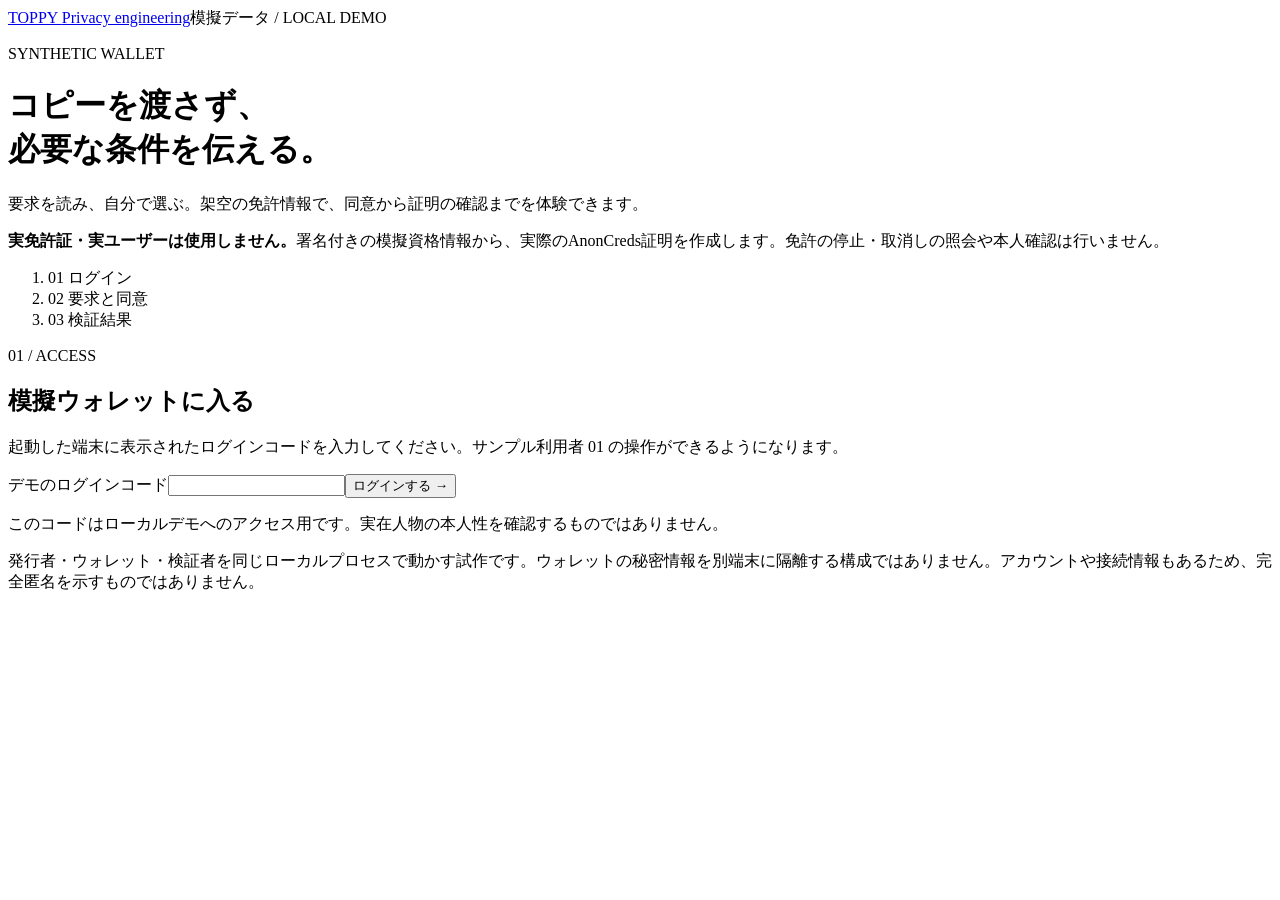
==== web/index.html @ 09ee8ba2 "feat(service): add synthetic wallet consent and proof API" ====
<!doctype html>
<html lang="ja">
<head>
  <meta charset="utf-8">
  <meta name="viewport" content="width=device-width, initial-scale=1">
  <title>Toppy | 条件だけを伝えるウォレット</title>
  <link rel="stylesheet" href="/style.css">
  <script src="/app.js" defer></script>
</head>
<body>
  <header><a class="brand" href="/">TOPPY <span>Privacy engineering</span></a><span class="badge">模擬データ / LOCAL DEMO</span></header>
  <main>
    <div class="intro"><p class="eyebrow">SYNTHETIC WALLET</p><h1>コピーを渡さず、<br>必要な条件を伝える。</h1><p>要求を読み、自分で選ぶ。架空の免許情報で、同意から証明の確認までを体験できます。</p></div>
    <aside class="notice"><strong>実免許証・実ユーザーは使用しません。</strong>署名付きの模擬資格情報から、実際のAnonCreds証明を作成します。免許の停止・取消しの照会や本人確認は行いません。</aside>
    <ol class="steps" aria-label="操作の流れ"><li id="step-login" aria-current="step">01 <span>ログイン</span></li><li id="step-consent">02 <span>要求と同意</span></li><li id="step-result">03 <span>検証結果</span></li></ol>
    <p id="message" class="message" role="status" aria-live="polite"></p>
    <section id="login-panel" class="card">
      <p class="eyebrow">01 / ACCESS</p><h2>模擬ウォレットに入る</h2>
      <p>起動した端末に表示されたログインコードを入力してください。サンプル利用者 01 の操作ができるようになります。</p>
      <form id="login-form"><label for="login-code">デモのログインコード</label><input id="login-code" type="password" maxlength="64" autocomplete="off" required spellcheck="false"><button type="submit">ログインする <span aria-hidden="true">→</span></button></form>
      <p class="muted">このコードはローカルデモへのアクセス用です。実在人物の本人性を確認するものではありません。</p>
    </section>
    <section id="wallet-panel" class="card" hidden>
      <div class="card-top"><p class="eyebrow">02 / YOUR WALLET</p><button id="logout" class="text-button">ログアウト</button></div>
      <h2>サンプル利用者 01</h2><p>架空のカーシェア受付から、利用予定日の条件確認を受け取ります。</p>
      <div class="credential"><span class="credential-icon" aria-hidden="true">◇</span><div><strong>運転資格 · 模擬資格情報</strong><p>架空の発行者による署名付きデータ</p></div><span class="badge">DEMO</span></div>
      <button id="new-request">確認要求を受け取る <span aria-hidden="true">→</span></button>
      <div id="request-panel" hidden>
        <hr><h3>この要求に同意しますか？</h3>
        <dl class="details"><div><dt>確認する相手</dt><dd id="verifier"></dd></div><div><dt>目的</dt><dd id="purpose"></dd></div><div><dt>利用予定日</dt><dd id="service-day"></dd></div><div><dt>要求の期限</dt><dd id="expires"></dd></div></dl>
        <div class="disclosures"><div><h4>相手が確認する条件</h4><ul><li>普通車の運転資格属性が 1 以上</li><li>記録された有効期限が利用予定日以降</li></ul></div><div><h4>証明に含めない属性値</h4><p>氏名・住所・生年月日・免許証番号・有効期限の具体的な日付</p></div></div>
        <p class="muted">相手に渡るのは証明、発行者・資格情報定義の識別子、要求IDです。条件の成立も伝わります。相手は宛先、セッション、利用予定日、期限と使用済み状態を管理します。</p>
        <details><summary>要求の詳細を確認する</summary><pre id="request-json"></pre></details>
        <div class="actions"><button id="approve">同意して証明を送る</button><button id="deny" class="secondary">同意しない</button></div>
      </div>
    </section>
    <section id="result-panel" class="card" hidden tabindex="-1"><p class="eyebrow">03 / RESULT</p><h2 id="result-title"></h2><p id="result-description"></p><p id="result-limit" class="muted"></p><details id="proof-details" hidden><summary>実際に送った証明を見る</summary><pre id="proof-json"></pre></details></section>
    <footer>発行者・ウォレット・検証者を同じローカルプロセスで動かす試作です。ウォレットの秘密情報を別端末に隔離する構成ではありません。アカウントや接続情報もあるため、完全匿名を示すものではありません。</footer>
  </main>
</body>
</html>
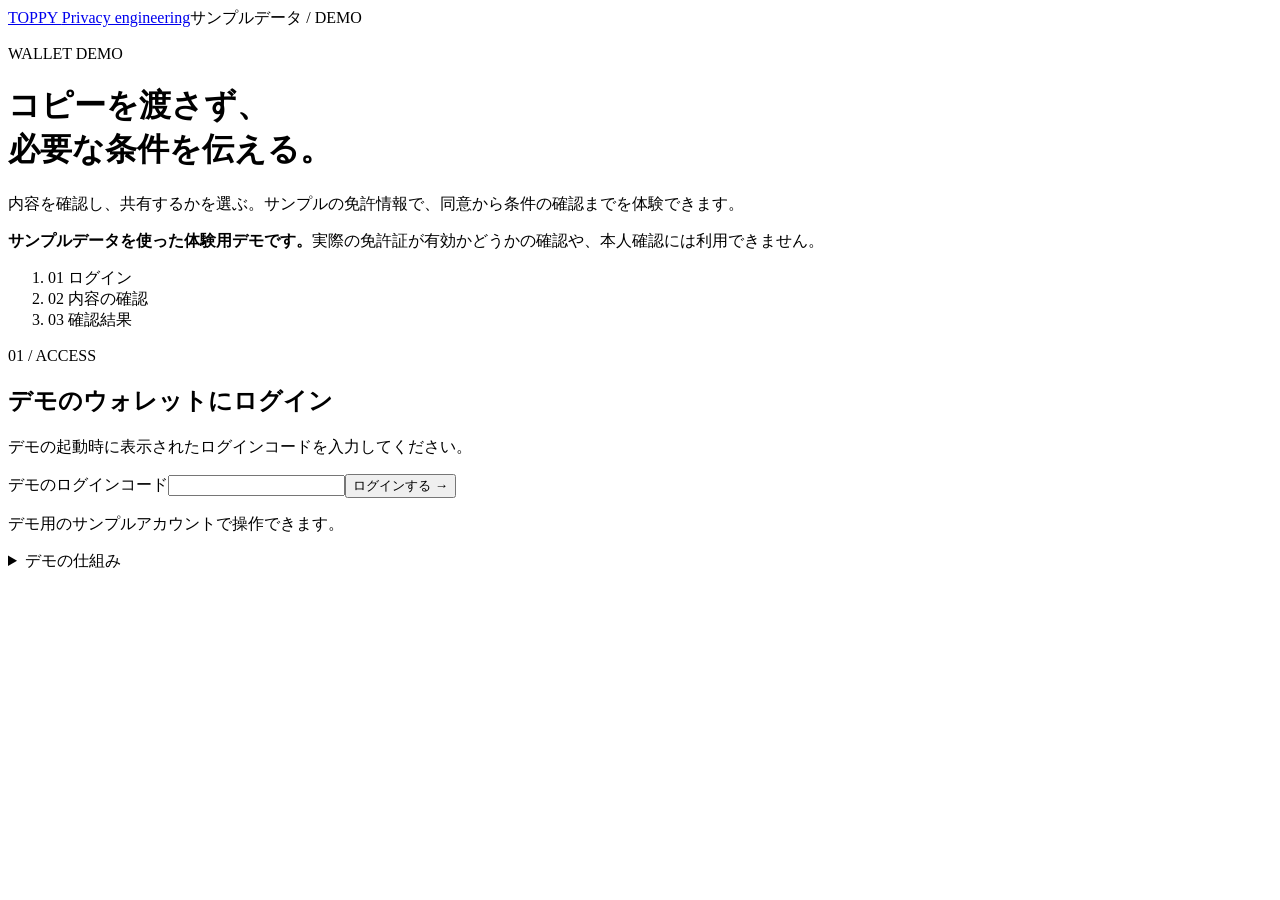
==== commit d684c171: "fix(ui): clarify Japanese confirmation and sharing copy" ====
--- a/web/index.html
+++ b/web/index.html
@@ -8,34 +8,34 @@
   <script src="/app.js" defer></script>
 </head>
 <body>
-  <header><a class="brand" href="/">TOPPY <span>Privacy engineering</span></a><span class="badge">模擬データ / LOCAL DEMO</span></header>
+  <header><a class="brand" href="/">TOPPY <span>Privacy engineering</span></a><span class="badge">サンプルデータ / DEMO</span></header>
   <main>
-    <div class="intro"><p class="eyebrow">SYNTHETIC WALLET</p><h1>コピーを渡さず、<br>必要な条件を伝える。</h1><p>要求を読み、自分で選ぶ。架空の免許情報で、同意から証明の確認までを体験できます。</p></div>
-    <aside class="notice"><strong>実免許証・実ユーザーは使用しません。</strong>署名付きの模擬資格情報から、実際のAnonCreds証明を作成します。免許の停止・取消しの照会や本人確認は行いません。</aside>
-    <ol class="steps" aria-label="操作の流れ"><li id="step-login" aria-current="step">01 <span>ログイン</span></li><li id="step-consent">02 <span>要求と同意</span></li><li id="step-result">03 <span>検証結果</span></li></ol>
+    <div class="intro"><p class="eyebrow">WALLET DEMO</p><h1>コピーを渡さず、<br>必要な条件を伝える。</h1><p>内容を確認し、共有するかを選ぶ。サンプルの免許情報で、同意から条件の確認までを体験できます。</p></div>
+    <aside class="notice"><strong>サンプルデータを使った体験用デモです。</strong>実際の免許証が有効かどうかの確認や、本人確認には利用できません。</aside>
+    <ol class="steps" aria-label="操作の流れ"><li id="step-login" aria-current="step">01 <span>ログイン</span></li><li id="step-consent">02 <span>内容の確認</span></li><li id="step-result">03 <span>確認結果</span></li></ol>
     <p id="message" class="message" role="status" aria-live="polite"></p>
     <section id="login-panel" class="card">
-      <p class="eyebrow">01 / ACCESS</p><h2>模擬ウォレットに入る</h2>
-      <p>起動した端末に表示されたログインコードを入力してください。サンプル利用者 01 の操作ができるようになります。</p>
+      <p class="eyebrow">01 / ACCESS</p><h2>デモのウォレットにログイン</h2>
+      <p>デモの起動時に表示されたログインコードを入力してください。</p>
       <form id="login-form"><label for="login-code">デモのログインコード</label><input id="login-code" type="password" maxlength="64" autocomplete="off" required spellcheck="false"><button type="submit">ログインする <span aria-hidden="true">→</span></button></form>
-      <p class="muted">このコードはローカルデモへのアクセス用です。実在人物の本人性を確認するものではありません。</p>
+      <p class="muted">デモ用のサンプルアカウントで操作できます。</p>
     </section>
     <section id="wallet-panel" class="card" hidden>
       <div class="card-top"><p class="eyebrow">02 / YOUR WALLET</p><button id="logout" class="text-button">ログアウト</button></div>
-      <h2>サンプル利用者 01</h2><p>架空のカーシェア受付から、利用予定日の条件確認を受け取ります。</p>
-      <div class="credential"><span class="credential-icon" aria-hidden="true">◇</span><div><strong>運転資格 · 模擬資格情報</strong><p>架空の発行者による署名付きデータ</p></div><span class="badge">DEMO</span></div>
-      <button id="new-request">確認要求を受け取る <span aria-hidden="true">→</span></button>
+      <h2>サンプル利用者 01</h2><p>デモのカーシェア受付から、利用予定日の確認内容が届きます。</p>
+      <div class="credential"><span class="credential-icon" aria-hidden="true">◇</span><div><strong>サンプルの免許情報</strong><p>デモ用の発行元が署名したデータ</p></div><span class="badge">DEMO</span></div>
+      <button id="new-request">確認内容を受け取る <span aria-hidden="true">→</span></button>
       <div id="request-panel" hidden>
-        <hr><h3>この要求に同意しますか？</h3>
-        <dl class="details"><div><dt>確認する相手</dt><dd id="verifier"></dd></div><div><dt>目的</dt><dd id="purpose"></dd></div><div><dt>利用予定日</dt><dd id="service-day"></dd></div><div><dt>要求の期限</dt><dd id="expires"></dd></div></dl>
-        <div class="disclosures"><div><h4>相手が確認する条件</h4><ul><li>普通車の運転資格属性が 1 以上</li><li>記録された有効期限が利用予定日以降</li></ul></div><div><h4>証明に含めない属性値</h4><p>氏名・住所・生年月日・免許証番号・有効期限の具体的な日付</p></div></div>
-        <p class="muted">相手に渡るのは証明、発行者・資格情報定義の識別子、要求IDです。条件の成立も伝わります。相手は宛先、セッション、利用予定日、期限と使用済み状態を管理します。</p>
-        <details><summary>要求の詳細を確認する</summary><pre id="request-json"></pre></details>
-        <div class="actions"><button id="approve">同意して証明を送る</button><button id="deny" class="secondary">同意しない</button></div>
+        <hr><h3>この内容で共有しますか？</h3>
+        <dl class="details"><div><dt>送信先</dt><dd id="verifier"></dd></div><div><dt>目的</dt><dd id="purpose"></dd></div><div><dt>利用予定日</dt><dd id="service-day"></dd></div><div><dt>操作の期限</dt><dd id="expires"></dd></div></dl>
+        <div class="disclosures"><div><h4>受付が確認する条件</h4><ul><li>サンプルデータに普通車の運転資格が登録されていること</li><li>登録された有効期限が利用予定日以降であること</li></ul></div><div><h4>証明に含めない情報</h4><p>氏名・住所・生年月日・免許証番号・有効期限の具体的な日付</p></div></div>
+        <p class="muted">共有すると、条件を満たすことを示す証明と、照合に使う識別子が受付に伝わります。</p>
+        <details><summary>確認内容の詳細</summary><p class="muted">受付には発行者・資格情報定義の識別子と確認IDも伝わります。受付は宛先、セッション、利用予定日、期限と使用済み状態を管理します。</p><pre id="request-json"></pre></details>
+        <div class="actions"><button id="approve">同意して共有する</button><button id="deny" class="secondary">今回は共有しない</button></div>
       </div>
     </section>
     <section id="result-panel" class="card" hidden tabindex="-1"><p class="eyebrow">03 / RESULT</p><h2 id="result-title"></h2><p id="result-description"></p><p id="result-limit" class="muted"></p><details id="proof-details" hidden><summary>実際に送った証明を見る</summary><pre id="proof-json"></pre></details></section>
-    <footer>発行者・ウォレット・検証者を同じローカルプロセスで動かす試作です。ウォレットの秘密情報を別端末に隔離する構成ではありません。アカウントや接続情報もあるため、完全匿名を示すものではありません。</footer>
+    <footer><details><summary>デモの仕組み</summary><p>この版では、発行元・ウォレット・受付を、お使いのパソコン内の一つのプログラムで動かします。ウォレットの保存情報は別端末に隔離していません。アカウントや接続に関する情報も扱います。</p></details></footer>
   </main>
 </body>
 </html>
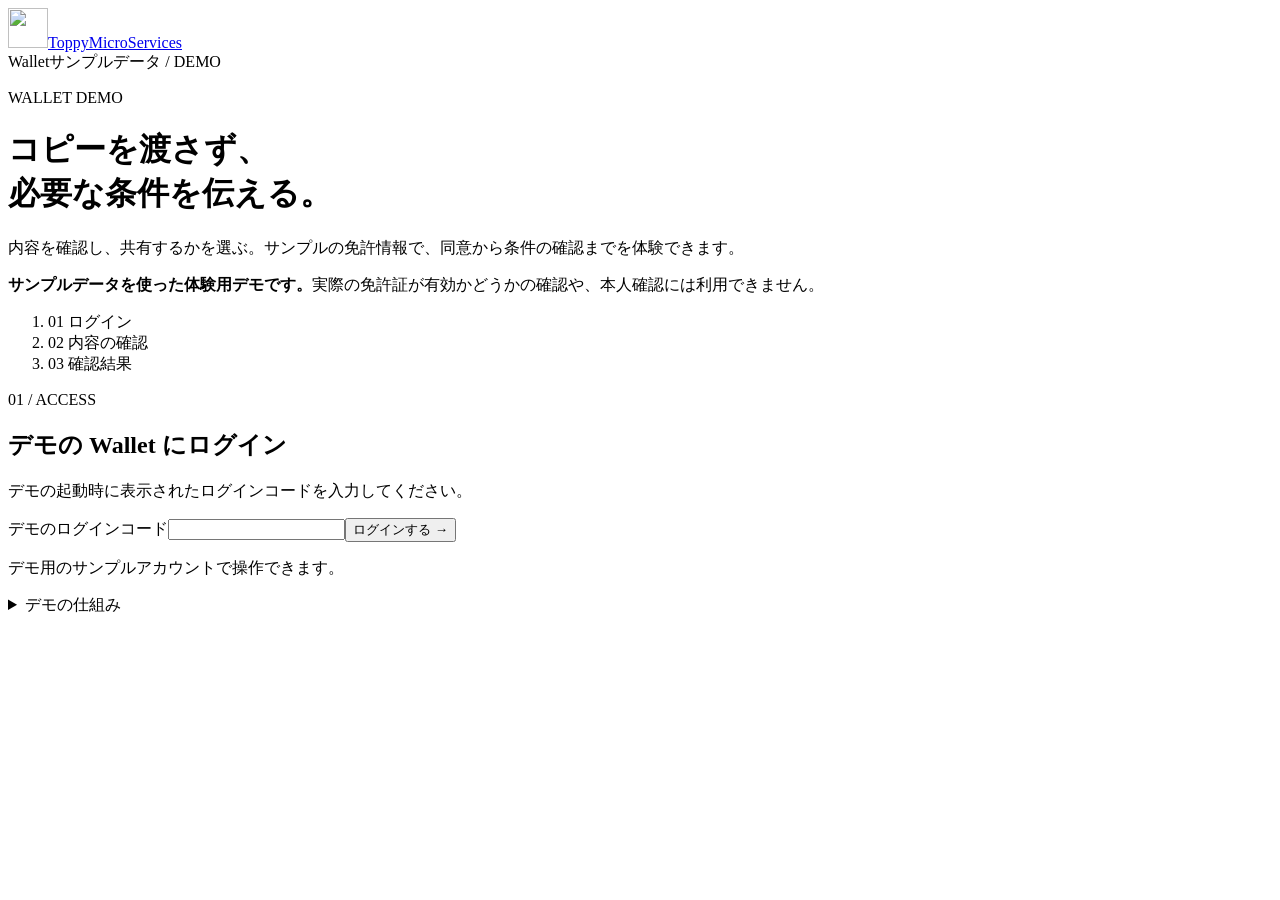
==== commit 03ac0552: "fix(ui): unify Toppy branding and Wallet labels" ====
--- a/web/index.html
+++ b/web/index.html
@@ -3,19 +3,20 @@
 <head>
   <meta charset="utf-8">
   <meta name="viewport" content="width=device-width, initial-scale=1">
-  <title>Toppy | 条件だけを伝えるウォレット</title>
+  <title>Toppy | 条件だけを伝える Wallet</title>
+  <link rel="stylesheet" href="/brand.css">
   <link rel="stylesheet" href="/style.css">
   <script src="/app.js" defer></script>
 </head>
 <body>
-  <header><a class="brand" href="/">TOPPY <span>Privacy engineering</span></a><span class="badge">サンプルデータ / DEMO</span></header>
+  <header><a class="brand" href="/" aria-label="ToppyMicroServices"><img class="brand-logo" src="/toppy-logo.png" alt="" width="40" height="40"><span>ToppyMicroServices</span></a><div class="header-meta"><span class="page-role">Wallet</span><span class="badge">サンプルデータ / DEMO</span></div></header>
   <main>
     <div class="intro"><p class="eyebrow">WALLET DEMO</p><h1>コピーを渡さず、<br>必要な条件を伝える。</h1><p>内容を確認し、共有するかを選ぶ。サンプルの免許情報で、同意から条件の確認までを体験できます。</p></div>
     <aside class="notice"><strong>サンプルデータを使った体験用デモです。</strong>実際の免許証が有効かどうかの確認や、本人確認には利用できません。</aside>
     <ol class="steps" aria-label="操作の流れ"><li id="step-login" aria-current="step">01 <span>ログイン</span></li><li id="step-consent">02 <span>内容の確認</span></li><li id="step-result">03 <span>確認結果</span></li></ol>
     <p id="message" class="message" role="status" aria-live="polite"></p>
     <section id="login-panel" class="card">
-      <p class="eyebrow">01 / ACCESS</p><h2>デモのウォレットにログイン</h2>
+      <p class="eyebrow">01 / ACCESS</p><h2>デモの Wallet にログイン</h2>
       <p>デモの起動時に表示されたログインコードを入力してください。</p>
       <form id="login-form"><label for="login-code">デモのログインコード</label><input id="login-code" type="password" maxlength="64" autocomplete="off" required spellcheck="false"><button type="submit">ログインする <span aria-hidden="true">→</span></button></form>
       <p class="muted">デモ用のサンプルアカウントで操作できます。</p>
@@ -35,7 +36,7 @@
       </div>
     </section>
     <section id="result-panel" class="card" hidden tabindex="-1"><p class="eyebrow">03 / RESULT</p><h2 id="result-title"></h2><p id="result-description"></p><p id="result-limit" class="muted"></p><details id="proof-details" hidden><summary>実際に送った証明を見る</summary><pre id="proof-json"></pre></details></section>
-    <footer><details><summary>デモの仕組み</summary><p>この版では、発行元・ウォレット・受付を、お使いのパソコン内の一つのプログラムで動かします。ウォレットの保存情報は別端末に隔離していません。アカウントや接続に関する情報も扱います。</p></details></footer>
+    <footer><details><summary>デモの仕組み</summary><p>この版では、発行元・Wallet・受付を、お使いのパソコン内の一つのプログラムで動かします。Wallet の保存情報は別端末に隔離していません。アカウントや接続に関する情報も扱います。</p></details></footer>
   </main>
 </body>
 </html>
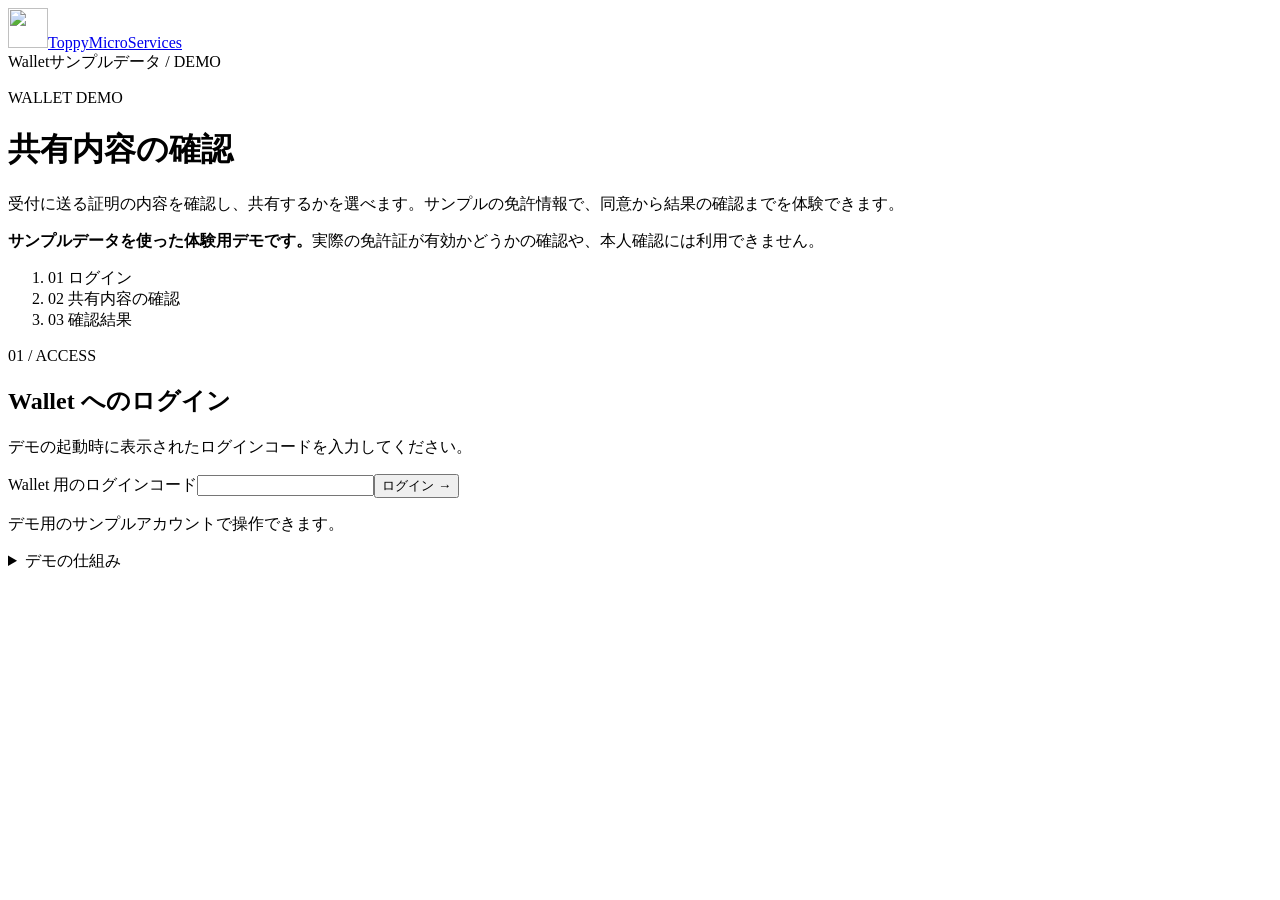
==== commit fbe2796c: "fix(ui): apply scoped copy standards across demo screens" ====
--- a/web/index.html
+++ b/web/index.html
@@ -3,7 +3,7 @@
 <head>
   <meta charset="utf-8">
   <meta name="viewport" content="width=device-width, initial-scale=1">
-  <title>Toppy | 条件だけを伝える Wallet</title>
+  <title>Wallet | 共有内容の確認</title>
   <link rel="stylesheet" href="/brand.css">
   <link rel="stylesheet" href="/style.css">
   <script src="/app.js" defer></script>
@@ -11,31 +11,31 @@
 <body>
   <header><a class="brand" href="/" aria-label="ToppyMicroServices"><img class="brand-logo" src="/toppy-logo.png" alt="" width="40" height="40"><span>ToppyMicroServices</span></a><div class="header-meta"><span class="page-role">Wallet</span><span class="badge">サンプルデータ / DEMO</span></div></header>
   <main>
-    <div class="intro"><p class="eyebrow">WALLET DEMO</p><h1>コピーを渡さず、<br>必要な条件を伝える。</h1><p>内容を確認し、共有するかを選ぶ。サンプルの免許情報で、同意から条件の確認までを体験できます。</p></div>
+    <div class="intro"><p class="eyebrow">WALLET DEMO</p><h1>共有内容の確認</h1><p>受付に送る証明の内容を確認し、共有するかを選べます。サンプルの免許情報で、同意から結果の確認までを体験できます。</p></div>
     <aside class="notice"><strong>サンプルデータを使った体験用デモです。</strong>実際の免許証が有効かどうかの確認や、本人確認には利用できません。</aside>
-    <ol class="steps" aria-label="操作の流れ"><li id="step-login" aria-current="step">01 <span>ログイン</span></li><li id="step-consent">02 <span>内容の確認</span></li><li id="step-result">03 <span>確認結果</span></li></ol>
+    <ol class="steps" aria-label="操作の流れ"><li id="step-login" aria-current="step">01 <span>ログイン</span></li><li id="step-consent">02 <span>共有内容の確認</span></li><li id="step-result">03 <span>確認結果</span></li></ol>
     <p id="message" class="message" role="status" aria-live="polite"></p>
     <section id="login-panel" class="card">
-      <p class="eyebrow">01 / ACCESS</p><h2>デモの Wallet にログイン</h2>
+      <p class="eyebrow">01 / ACCESS</p><h2>Wallet へのログイン</h2>
       <p>デモの起動時に表示されたログインコードを入力してください。</p>
-      <form id="login-form"><label for="login-code">デモのログインコード</label><input id="login-code" type="password" maxlength="64" autocomplete="off" required spellcheck="false"><button type="submit">ログインする <span aria-hidden="true">→</span></button></form>
+      <form id="login-form"><label for="login-code">Wallet 用のログインコード</label><input id="login-code" type="password" maxlength="64" autocomplete="off" required spellcheck="false"><button type="submit">ログイン <span aria-hidden="true">→</span></button></form>
       <p class="muted">デモ用のサンプルアカウントで操作できます。</p>
     </section>
     <section id="wallet-panel" class="card" hidden>
       <div class="card-top"><p class="eyebrow">02 / YOUR WALLET</p><button id="logout" class="text-button">ログアウト</button></div>
-      <h2>サンプル利用者 01</h2><p>デモのカーシェア受付から、利用予定日の確認内容が届きます。</p>
+      <h2>サンプル利用者 01</h2><p>デモのカーシェア受付から、運転資格と有効期限の確認内容が届きます。</p>
       <div class="credential"><span class="credential-icon" aria-hidden="true">◇</span><div><strong>サンプルの免許情報</strong><p>デモ用の発行元が署名したデータ</p></div><span class="badge">DEMO</span></div>
       <button id="new-request">確認内容を受け取る <span aria-hidden="true">→</span></button>
       <div id="request-panel" hidden>
-        <hr><h3>この内容で共有しますか？</h3>
-        <dl class="details"><div><dt>送信先</dt><dd id="verifier"></dd></div><div><dt>目的</dt><dd id="purpose"></dd></div><div><dt>利用予定日</dt><dd id="service-day"></dd></div><div><dt>操作の期限</dt><dd id="expires"></dd></div></dl>
+        <hr><h3>共有内容</h3>
+        <dl class="details"><div><dt>証明の送信先</dt><dd id="verifier"></dd></div><div><dt>目的</dt><dd id="purpose"></dd></div><div><dt>利用予定日</dt><dd id="service-day"></dd></div><div><dt>操作期限</dt><dd id="expires"></dd></div></dl>
         <div class="disclosures"><div><h4>受付が確認する条件</h4><ul><li>サンプルデータに普通車の運転資格が登録されていること</li><li>登録された有効期限が利用予定日以降であること</li></ul></div><div><h4>証明に含めない情報</h4><p>氏名・住所・生年月日・免許証番号・有効期限の具体的な日付</p></div></div>
         <p class="muted">共有すると、条件を満たすことを示す証明と、照合に使う識別子が受付に伝わります。</p>
         <details><summary>確認内容の詳細</summary><p class="muted">受付には発行者・資格情報定義の識別子と確認IDも伝わります。受付は宛先、セッション、利用予定日、期限と使用済み状態を管理します。</p><pre id="request-json"></pre></details>
         <div class="actions"><button id="approve">同意して共有する</button><button id="deny" class="secondary">今回は共有しない</button></div>
       </div>
     </section>
-    <section id="result-panel" class="card" hidden tabindex="-1"><p class="eyebrow">03 / RESULT</p><h2 id="result-title"></h2><p id="result-description"></p><p id="result-limit" class="muted"></p><details id="proof-details" hidden><summary>実際に送った証明を見る</summary><pre id="proof-json"></pre></details></section>
+    <section id="result-panel" class="card" hidden tabindex="-1"><p class="eyebrow">03 / RESULT</p><h2 id="result-title"></h2><p id="result-description"></p><p id="result-limit" class="muted"></p><details id="proof-details" hidden><summary>送信した証明</summary><pre id="proof-json"></pre></details></section>
     <footer><details><summary>デモの仕組み</summary><p>この版では、発行元・Wallet・受付を、お使いのパソコン内の一つのプログラムで動かします。Wallet の保存情報は別端末に隔離していません。アカウントや接続に関する情報も扱います。</p></details></footer>
   </main>
 </body>
